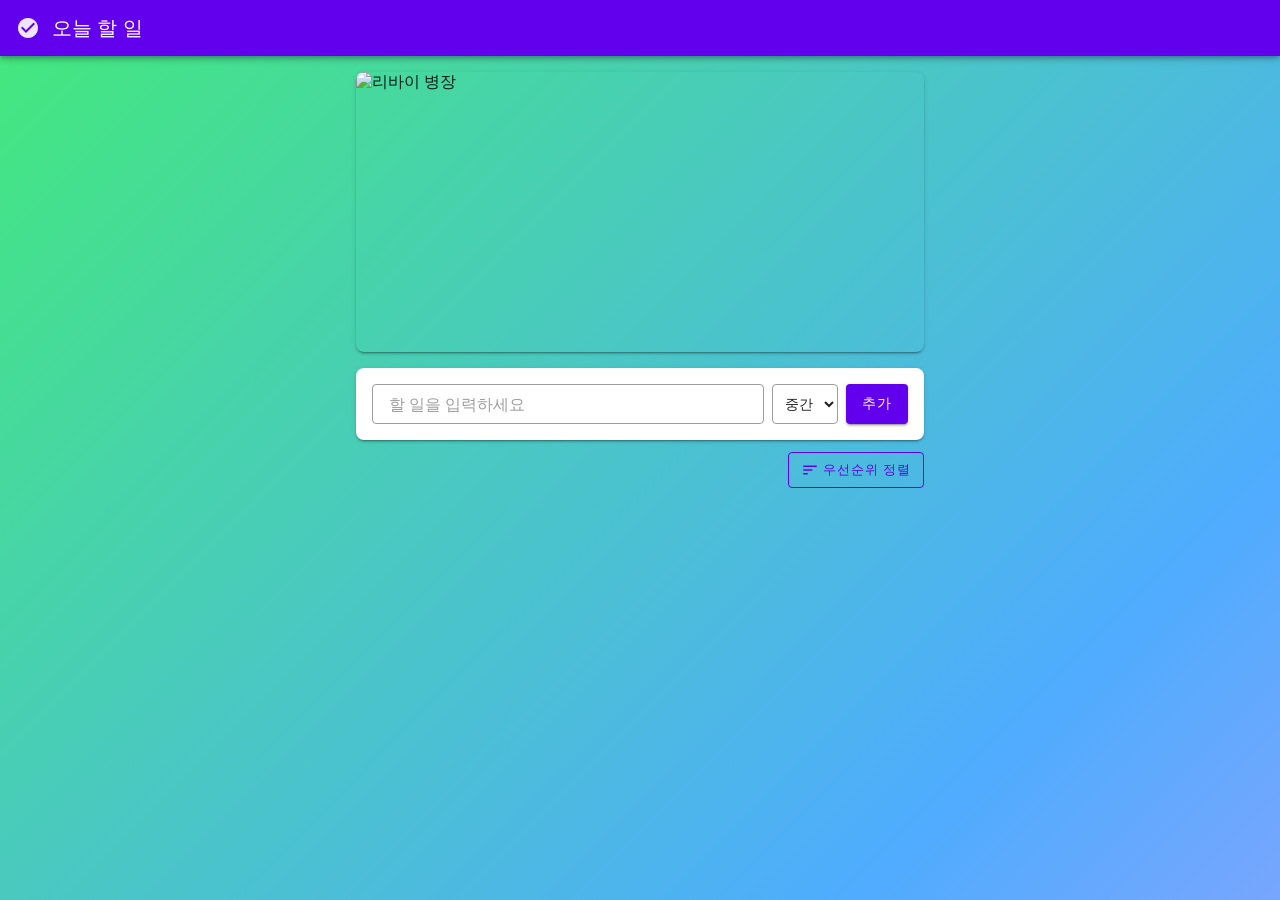
==== index.html @ b6ea2584 "feat: todo app with supabase" ====
<!DOCTYPE html>
<html lang="ko">
<head>
  <meta charset="UTF-8">
  <meta name="viewport" content="width=device-width, initial-scale=1.0">
  <title>오늘 할 일</title>
  <link href="https://fonts.googleapis.com/css2?family=Roboto:wght@400;500;700&display=swap" rel="stylesheet">
  <link href="https://fonts.googleapis.com/icon?family=Material+Icons" rel="stylesheet">
  <link rel="stylesheet" href="style.css">
</head>
<body>
  <header class="app-bar">
    <span class="material-icons app-bar-icon">check_circle</span>
    <span class="app-bar-title">오늘 할 일</span>
  </header>

  <main class="main-content">
    <div class="levi-banner">
      <img src="https://i.namu.wiki/i/LY3BRX1cA0x2boXWZjYsPVBO2V5NqX5g1ONg5oNFs4hFVSqvCm7PPBEvMsYDc_abnKgI8CIClVJwGQRwhZHtL1RJgxHVbFTw85iF6pvj69Q9rf0Jq0eFhh945jh-hN1rhCjBZHmqOxtTqtd7j1mXtg.webp" alt="리바이 병장">
    </div>

    <div class="md-card input-card">
      <div class="input-row">
        <input type="text" id="todo-input" placeholder="할 일을 입력하세요" autocomplete="off">
        <select id="priority-select">
          <option value="high">높음</option>
          <option value="medium" selected>중간</option>
          <option value="low">낮음</option>
        </select>
        <button id="add-btn">추가</button>
      </div>
    </div>

    <div class="list-toolbar">
      <button id="sort-btn">
        <span class="material-icons">sort</span>
        우선순위 정렬
      </button>
    </div>

    <ul id="todo-list"></ul>
    <p id="empty-msg">할 일이 없습니다 🎉</p>
  </main>

  <script src="https://cdn.jsdelivr.net/npm/@supabase/supabase-js@2/dist/umd/supabase.min.js"></script>
  <script src="config.js"></script>
  <script src="app.js"></script>
</body>
</html>
---- style.css ----
:root {
  --md-primary: #6200EE;
  --md-primary-dark: #3700B3;
  --md-secondary: #03DAC6;
  --md-background: #F5F5F5;
  --md-surface: #FFFFFF;
  --md-error: #B00020;
  --md-on-primary: #FFFFFF;
  --md-on-surface: rgba(0, 0, 0, 0.87);
  --md-on-surface-60: rgba(0, 0, 0, 0.6);
  --md-on-surface-38: rgba(0, 0, 0, 0.38);

  --md-elev-1: 0 2px 1px -1px rgba(0,0,0,.2), 0 1px 1px 0 rgba(0,0,0,.14), 0 1px 3px 0 rgba(0,0,0,.12);
  --md-elev-2: 0 3px 1px -2px rgba(0,0,0,.2), 0 2px 2px 0 rgba(0,0,0,.14), 0 1px 5px 0 rgba(0,0,0,.12);
  --md-elev-4: 0 2px 4px -1px rgba(0,0,0,.2), 0 4px 5px 0 rgba(0,0,0,.14), 0 1px 10px 0 rgba(0,0,0,.12);
  --md-elev-8: 0 5px 5px -3px rgba(0,0,0,.2), 0 8px 10px 1px rgba(0,0,0,.14), 0 3px 14px 2px rgba(0,0,0,.12);
}

* {
  box-sizing: border-box;
  margin: 0;
  padding: 0;
}

@keyframes gradientShift {
  0%   { background-position: 0% 50%; }
  50%  { background-position: 100% 50%; }
  100% { background-position: 0% 50%; }
}

body {
  font-family: 'Roboto', sans-serif;
  background: linear-gradient(-45deg, #667eea, #764ba2, #f64f59, #f093fb, #4facfe, #43e97b);
  background-size: 400% 400%;
  animation: gradientShift 8s ease infinite;
  color: var(--md-on-surface);
  min-height: 100vh;
}

/* ── App Bar ── */
.app-bar {
  position: fixed;
  top: 0;
  left: 0;
  right: 0;
  height: 56px;
  background: var(--md-primary);
  color: var(--md-on-primary);
  display: flex;
  align-items: center;
  gap: 12px;
  padding: 0 16px;
  box-shadow: var(--md-elev-4);
  z-index: 100;
}

.app-bar-icon {
  font-size: 24px;
  opacity: 0.9;
}

.app-bar-title {
  font-size: 20px;
  font-weight: 500;
  letter-spacing: 0.15px;
}

/* ── Main Content ── */
.main-content {
  max-width: 600px;
  margin: 0 auto;
  padding: 72px 16px 32px;
}

/* ── Levi Banner ── */
.levi-banner {
  width: 100%;
  height: 280px;
  border-radius: 8px;
  overflow: hidden;
  margin-bottom: 16px;
  box-shadow: var(--md-elev-2);
}

.levi-banner img {
  width: 100%;
  height: 100%;
  object-fit: cover;
  object-position: center top;
  display: block;
}

/* ── Card ── */
.md-card {
  background: var(--md-surface);
  border-radius: 8px;
  box-shadow: var(--md-elev-2);
}

.input-card {
  padding: 16px;
  margin-bottom: 12px;
}

/* ── Input Row ── */
.input-row {
  display: flex;
  gap: 8px;
  align-items: stretch;
}

#todo-input {
  flex: 1;
  min-width: 0;
  padding: 0 16px;
  height: 40px;
  border: 1px solid var(--md-on-surface-38);
  border-radius: 4px;
  font-size: 16px;
  font-family: 'Roboto', sans-serif;
  color: var(--md-on-surface);
  outline: none;
  transition: border 0.2s;
  background: transparent;
}

#todo-input:focus {
  border: 2px solid var(--md-primary);
}

#todo-input::placeholder {
  color: var(--md-on-surface-38);
}

#priority-select {
  height: 40px;
  padding: 0 8px;
  border: 1px solid var(--md-on-surface-38);
  border-radius: 4px;
  font-size: 14px;
  font-family: 'Roboto', sans-serif;
  color: var(--md-on-surface);
  background: transparent;
  outline: none;
  cursor: pointer;
  transition: border 0.2s;
}

#priority-select:focus {
  border: 2px solid var(--md-primary);
}

#add-btn {
  height: 40px;
  padding: 0 16px;
  background: var(--md-primary);
  color: var(--md-on-primary);
  border: none;
  border-radius: 4px;
  font-size: 14px;
  font-weight: 500;
  font-family: 'Roboto', sans-serif;
  letter-spacing: 1.25px;
  text-transform: uppercase;
  cursor: pointer;
  box-shadow: var(--md-elev-2);
  transition: box-shadow 0.2s, background 0.2s;
  white-space: nowrap;
}

#add-btn:hover {
  background: #7722FF;
  box-shadow: var(--md-elev-4);
}

/* ── List Toolbar ── */
.list-toolbar {
  display: flex;
  justify-content: flex-end;
  margin-bottom: 8px;
}

#sort-btn {
  display: flex;
  align-items: center;
  gap: 4px;
  height: 36px;
  padding: 0 12px;
  background: transparent;
  color: var(--md-primary);
  border: 1px solid var(--md-primary);
  border-radius: 4px;
  font-size: 13px;
  font-weight: 500;
  font-family: 'Roboto', sans-serif;
  letter-spacing: 1px;
  text-transform: uppercase;
  cursor: pointer;
  transition: background 0.2s;
}

#sort-btn .material-icons {
  font-size: 18px;
}

#sort-btn:hover {
  background: rgba(98, 0, 238, 0.08);
}

/* ── Todo List ── */
#todo-list {
  list-style: none;
  display: flex;
  flex-direction: column;
  gap: 8px;
}

/* ── Todo Item ── */
.todo-item {
  display: flex;
  align-items: center;
  gap: 8px;
  padding: 8px 4px 8px 8px;
  background: var(--md-surface);
  border-radius: 4px;
  box-shadow: var(--md-elev-1);
  transition: box-shadow 0.2s, opacity 0.2s;
  cursor: default;
  min-height: 56px;
}

.todo-item:hover {
  box-shadow: var(--md-elev-2);
}

.todo-item.dragging {
  opacity: 0.45;
  box-shadow: var(--md-elev-8);
}

.todo-item.drag-over {
  border-top: 2px solid var(--md-primary);
}

/* ── Drag Handle ── */
.drag-handle {
  font-size: 20px;
  color: var(--md-on-surface-38);
  cursor: grab;
  flex-shrink: 0;
  user-select: none;
  line-height: 1;
  padding: 0 2px;
}

.drag-handle:active {
  cursor: grabbing;
}

/* ── Checkbox ── */
.todo-item input[type="checkbox"] {
  width: 18px;
  height: 18px;
  cursor: pointer;
  accent-color: var(--md-primary);
  flex-shrink: 0;
}

/* ── Priority Chip ── */
.priority-badge {
  height: 24px;
  padding: 0 10px;
  border-radius: 12px;
  font-size: 12px;
  font-weight: 500;
  letter-spacing: 0.4px;
  display: flex;
  align-items: center;
  flex-shrink: 0;
  white-space: nowrap;
}

.priority-high {
  background: #FFCDD2;
  color: #C62828;
}

.priority-medium {
  background: #FFF9C4;
  color: #E65100;
}

.priority-low {
  background: #C8E6C9;
  color: #2E7D32;
}

/* ── Todo Text ── */
.todo-text {
  flex: 1;
  font-size: 16px;
  color: var(--md-on-surface);
  word-break: break-all;
  letter-spacing: 0.15px;
}

.todo-item.completed .todo-text {
  text-decoration: line-through;
  color: var(--md-on-surface-38);
}

.todo-item.completed {
  opacity: 0.7;
}

/* ── Icon Buttons ── */
.icon-btn {
  width: 40px;
  height: 40px;
  border: none;
  background: transparent;
  border-radius: 50%;
  cursor: pointer;
  display: flex;
  align-items: center;
  justify-content: center;
  flex-shrink: 0;
  transition: background 0.2s;
}

.icon-btn .material-icons {
  font-size: 20px;
  color: var(--md-on-surface-38);
  transition: color 0.2s;
}

.edit-btn:hover {
  background: rgba(98, 0, 238, 0.08);
}

.edit-btn:hover .material-icons {
  color: var(--md-primary);
}

.delete-btn:hover {
  background: rgba(176, 0, 32, 0.08);
}

.delete-btn:hover .material-icons {
  color: var(--md-error);
}

/* ── Edit Mode ── */
.todo-item.editing {
  flex-wrap: wrap;
  gap: 8px;
  padding: 12px;
  background: rgba(98, 0, 238, 0.04);
  box-shadow: none;
  border: 1px solid var(--md-primary);
}

.edit-text-input {
  flex: 1;
  min-width: 0;
  height: 36px;
  padding: 0 12px;
  border: 1px solid var(--md-on-surface-38);
  border-radius: 4px;
  font-size: 16px;
  font-family: 'Roboto', sans-serif;
  outline: none;
  transition: border 0.2s;
}

.edit-text-input:focus {
  border: 2px solid var(--md-primary);
}

.edit-priority-select {
  height: 36px;
  padding: 0 8px;
  border: 1px solid var(--md-on-surface-38);
  border-radius: 4px;
  font-size: 14px;
  font-family: 'Roboto', sans-serif;
  background: var(--md-surface);
  outline: none;
  cursor: pointer;
}

.save-btn {
  height: 36px;
  padding: 0 16px;
  background: var(--md-primary);
  color: var(--md-on-primary);
  border: none;
  border-radius: 4px;
  font-size: 13px;
  font-weight: 500;
  font-family: 'Roboto', sans-serif;
  letter-spacing: 1px;
  text-transform: uppercase;
  cursor: pointer;
  transition: background 0.2s;
}

.save-btn:hover {
  background: #7722FF;
}

.cancel-btn {
  height: 36px;
  padding: 0 12px;
  background: transparent;
  color: var(--md-on-surface-60);
  border: none;
  border-radius: 4px;
  font-size: 13px;
  font-weight: 500;
  font-family: 'Roboto', sans-serif;
  letter-spacing: 1px;
  text-transform: uppercase;
  cursor: pointer;
  transition: background 0.2s;
}

.cancel-btn:hover {
  background: rgba(0, 0, 0, 0.06);
}

/* ── Empty Message ── */
#empty-msg {
  text-align: center;
  color: var(--md-on-surface-38);
  font-size: 14px;
  margin-top: 40px;
  display: none;
  letter-spacing: 0.25px;
}

#empty-msg.visible {
  display: block;
}

/* ── Responsive ── */
@media (max-width: 480px) {
  .main-content {
    padding: 64px 8px 24px;
  }

  .levi-banner {
    height: 200px;
  }

  .input-row {
    flex-wrap: wrap;
  }

  #todo-input {
    flex: 1 1 100%;
  }

  #priority-select {
    flex: 1;
  }

  #add-btn {
    flex: 1;
  }

  .todo-item {
    gap: 6px;
    padding: 6px 2px 6px 6px;
  }

  .priority-badge {
    display: none;
  }
}
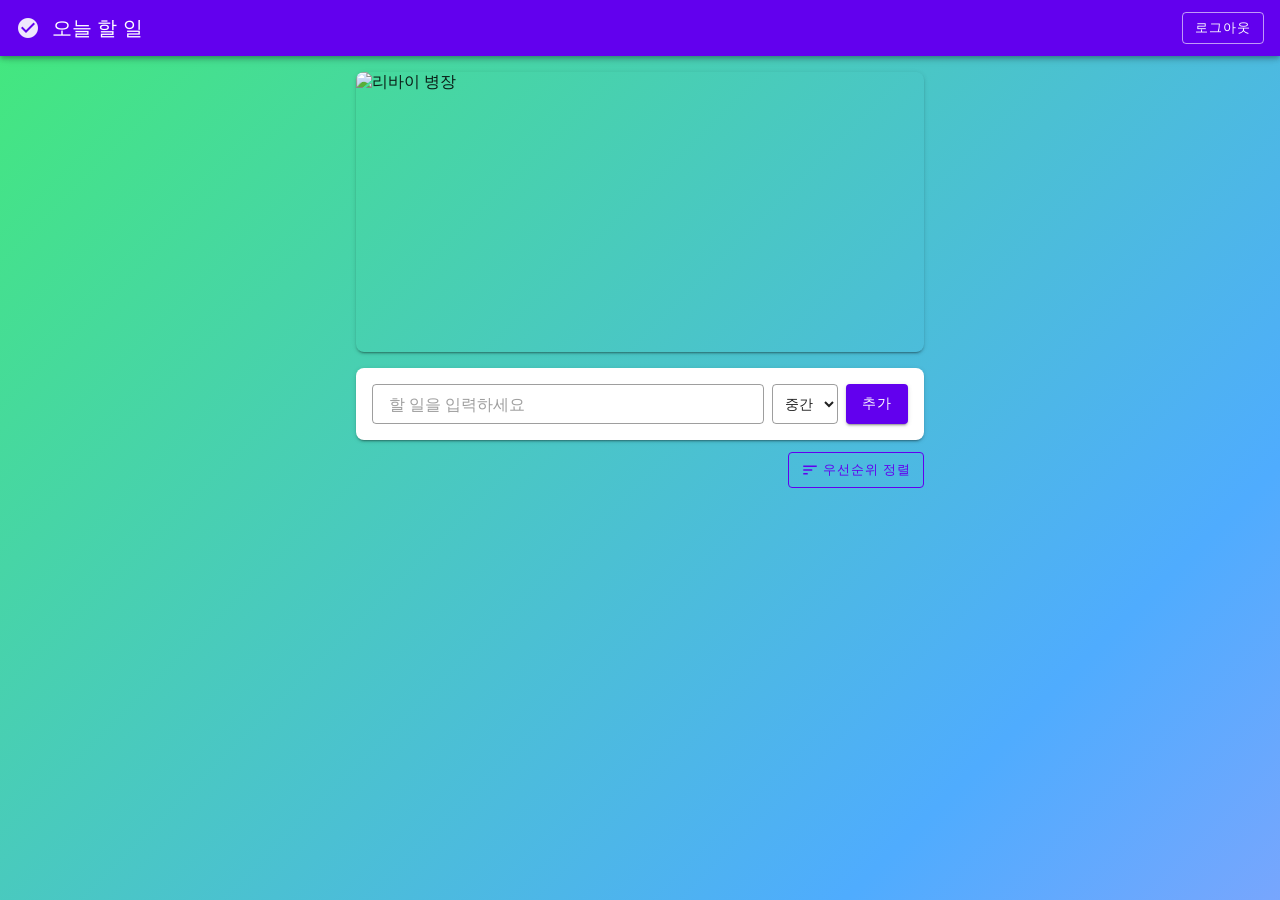
==== commit 625da740: "feat: todo app with supabase auth and github oauth" ====
--- a/index.html
+++ b/index.html
@@ -12,6 +12,9 @@
   <header class="app-bar">
     <span class="material-icons app-bar-icon">check_circle</span>
     <span class="app-bar-title">오늘 할 일</span>
+    <span class="app-bar-spacer"></span>
+    <span class="app-bar-user" id="user-email"></span>
+    <button id="logout-btn">로그아웃</button>
   </header>
 
   <main class="main-content">
@@ -44,6 +47,7 @@
 
   <script src="https://cdn.jsdelivr.net/npm/@supabase/supabase-js@2/dist/umd/supabase.min.js"></script>
   <script src="config.js"></script>
+  <script src="auth.js"></script>
   <script src="app.js"></script>
 </body>
 </html>
--- a/style.css
+++ b/style.css
@@ -443,6 +443,213 @@
   display: block;
 }
 
+/* ── App Bar Actions ── */
+.app-bar-spacer { flex: 1; }
+
+.app-bar-user {
+  font-size: 13px;
+  opacity: 0.85;
+  max-width: 160px;
+  overflow: hidden;
+  text-overflow: ellipsis;
+  white-space: nowrap;
+}
+
+#logout-btn {
+  height: 32px;
+  padding: 0 12px;
+  background: transparent;
+  color: var(--md-on-primary);
+  border: 1px solid rgba(255, 255, 255, 0.6);
+  border-radius: 4px;
+  font-size: 13px;
+  font-weight: 500;
+  font-family: 'Roboto', sans-serif;
+  letter-spacing: 1px;
+  cursor: pointer;
+  flex-shrink: 0;
+  transition: background 0.2s;
+}
+
+#logout-btn:hover {
+  background: rgba(255, 255, 255, 0.15);
+}
+
+/* ── Auth Page ── */
+.auth-container {
+  display: flex;
+  align-items: center;
+  justify-content: center;
+  min-height: 100vh;
+  padding: 24px 16px;
+}
+
+.auth-card {
+  background: var(--md-surface);
+  border-radius: 8px;
+  box-shadow: var(--md-elev-8);
+  padding: 36px 32px;
+  width: 100%;
+  max-width: 400px;
+}
+
+.auth-title {
+  font-size: 24px;
+  font-weight: 500;
+  color: var(--md-on-surface);
+  margin-bottom: 8px;
+}
+
+.auth-subtitle {
+  font-size: 14px;
+  color: var(--md-on-surface-60);
+  margin-bottom: 28px;
+}
+
+.auth-field {
+  margin-bottom: 20px;
+}
+
+.auth-field label {
+  display: block;
+  font-size: 12px;
+  font-weight: 500;
+  color: var(--md-on-surface-60);
+  letter-spacing: 0.4px;
+  text-transform: uppercase;
+  margin-bottom: 6px;
+}
+
+.auth-field input {
+  width: 100%;
+  height: 44px;
+  padding: 0 16px;
+  border: 1px solid var(--md-on-surface-38);
+  border-radius: 4px;
+  font-size: 16px;
+  font-family: 'Roboto', sans-serif;
+  color: var(--md-on-surface);
+  background: transparent;
+  outline: none;
+  transition: border 0.2s;
+}
+
+.auth-field input:focus {
+  border: 2px solid var(--md-primary);
+}
+
+.auth-submit-btn {
+  width: 100%;
+  height: 44px;
+  background: var(--md-primary);
+  color: var(--md-on-primary);
+  border: none;
+  border-radius: 4px;
+  font-size: 15px;
+  font-weight: 500;
+  font-family: 'Roboto', sans-serif;
+  letter-spacing: 1.25px;
+  text-transform: uppercase;
+  cursor: pointer;
+  box-shadow: var(--md-elev-2);
+  transition: background 0.2s, box-shadow 0.2s;
+  margin-top: 8px;
+}
+
+.auth-submit-btn:hover {
+  background: #7722FF;
+  box-shadow: var(--md-elev-4);
+}
+
+.auth-error {
+  color: var(--md-error);
+  font-size: 13px;
+  margin-top: 12px;
+  min-height: 18px;
+}
+
+.auth-success {
+  color: #2E7D32;
+  font-size: 14px;
+  margin-top: 16px;
+  padding: 12px 16px;
+  background: #C8E6C9;
+  border-radius: 4px;
+  display: none;
+}
+
+.auth-success.visible {
+  display: block;
+}
+
+.auth-link {
+  text-align: center;
+  margin-top: 24px;
+  font-size: 14px;
+  color: var(--md-on-surface-60);
+}
+
+.auth-link a {
+  color: var(--md-primary);
+  text-decoration: none;
+  font-weight: 500;
+}
+
+.auth-link a:hover {
+  text-decoration: underline;
+}
+
+.auth-divider {
+  display: flex;
+  align-items: center;
+  gap: 12px;
+  margin: 24px 0;
+  color: var(--md-on-surface-38);
+  font-size: 13px;
+}
+
+.auth-divider::before,
+.auth-divider::after {
+  content: '';
+  flex: 1;
+  height: 1px;
+  background: var(--md-on-surface-38);
+  opacity: 0.4;
+}
+
+.social-buttons {
+  display: flex;
+  flex-direction: column;
+  gap: 10px;
+}
+
+.social-btn {
+  display: flex;
+  align-items: center;
+  justify-content: center;
+  gap: 10px;
+  width: 100%;
+  height: 44px;
+  border-radius: 4px;
+  font-size: 14px;
+  font-weight: 500;
+  font-family: 'Roboto', sans-serif;
+  letter-spacing: 0.25px;
+  cursor: pointer;
+  transition: box-shadow 0.2s, opacity 0.2s;
+}
+
+.social-btn:hover {
+  opacity: 0.9;
+  box-shadow: var(--md-elev-2);
+}
+
+.github-btn {
+  background: #24292e;
+  color: #fff;
+  border: none;
+}
+
 /* ── Responsive ── */
 @media (max-width: 480px) {
   .main-content {
